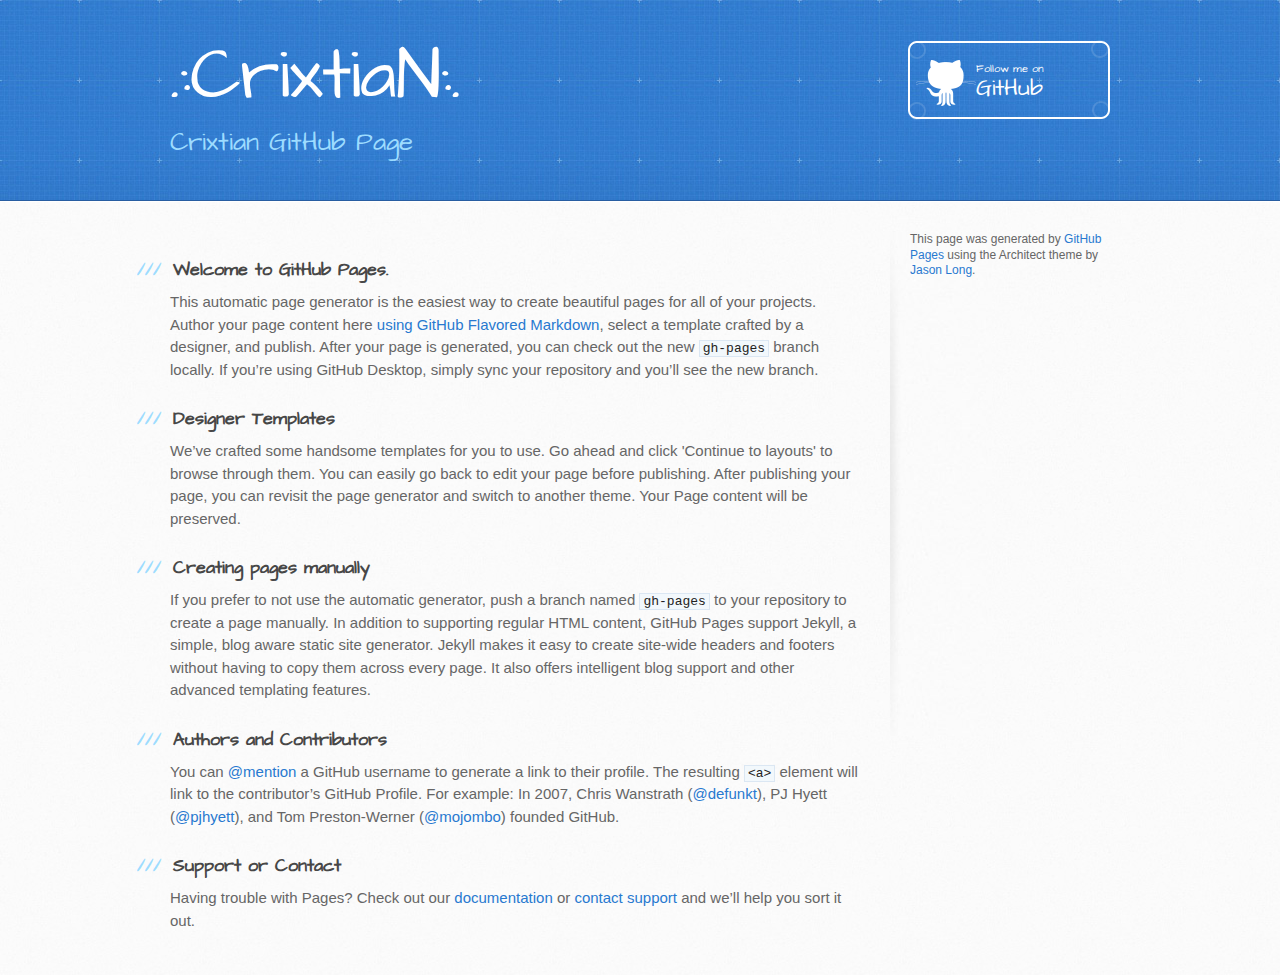
==== index.html @ e27f1ec6 "Replace master branch with page content via GitHub" ====
<!DOCTYPE html>
<html>
  <head>
    <meta charset='utf-8'>
    <meta http-equiv="X-UA-Compatible" content="chrome=1">
    <meta name="viewport" content="width=device-width, initial-scale=1, maximum-scale=1">
    <link href='https://fonts.googleapis.com/css?family=Architects+Daughter' rel='stylesheet' type='text/css'>
    <link rel="stylesheet" type="text/css" href="stylesheets/stylesheet.css" media="screen">
    <link rel="stylesheet" type="text/css" href="stylesheets/github-light.css" media="screen">
    <link rel="stylesheet" type="text/css" href="stylesheets/print.css" media="print">

    <!--[if lt IE 9]>
    <script src="//html5shiv.googlecode.com/svn/trunk/html5.js"></script>
    <![endif]-->

    <title>.:CrixtiaN:. by CrixtiaN</title>
  </head>

  <body>
    <header>
      <div class="inner">
        <h1>.:CrixtiaN:.</h1>
        <h2>Crixtian GitHub Page </h2>
        <a href="https://github.com/CrixtiaN" class="button"><small>Follow me on</small> GitHub</a>
      </div>
    </header>

    <div id="content-wrapper">
      <div class="inner clearfix">
        <section id="main-content">
          <h3>
<a id="welcome-to-github-pages" class="anchor" href="#welcome-to-github-pages" aria-hidden="true"><span aria-hidden="true" class="octicon octicon-link"></span></a>Welcome to GitHub Pages.</h3>

<p>This automatic page generator is the easiest way to create beautiful pages for all of your projects. Author your page content here <a href="https://guides.github.com/features/mastering-markdown/">using GitHub Flavored Markdown</a>, select a template crafted by a designer, and publish. After your page is generated, you can check out the new <code>gh-pages</code> branch locally. If you’re using GitHub Desktop, simply sync your repository and you’ll see the new branch.</p>

<h3>
<a id="designer-templates" class="anchor" href="#designer-templates" aria-hidden="true"><span aria-hidden="true" class="octicon octicon-link"></span></a>Designer Templates</h3>

<p>We’ve crafted some handsome templates for you to use. Go ahead and click 'Continue to layouts' to browse through them. You can easily go back to edit your page before publishing. After publishing your page, you can revisit the page generator and switch to another theme. Your Page content will be preserved.</p>

<h3>
<a id="creating-pages-manually" class="anchor" href="#creating-pages-manually" aria-hidden="true"><span aria-hidden="true" class="octicon octicon-link"></span></a>Creating pages manually</h3>

<p>If you prefer to not use the automatic generator, push a branch named <code>gh-pages</code> to your repository to create a page manually. In addition to supporting regular HTML content, GitHub Pages support Jekyll, a simple, blog aware static site generator. Jekyll makes it easy to create site-wide headers and footers without having to copy them across every page. It also offers intelligent blog support and other advanced templating features.</p>

<h3>
<a id="authors-and-contributors" class="anchor" href="#authors-and-contributors" aria-hidden="true"><span aria-hidden="true" class="octicon octicon-link"></span></a>Authors and Contributors</h3>

<p>You can <a href="https://help.github.com/articles/basic-writing-and-formatting-syntax/#mentioning-users-and-teams" class="user-mention">@mention</a> a GitHub username to generate a link to their profile. The resulting <code>&lt;a&gt;</code> element will link to the contributor’s GitHub Profile. For example: In 2007, Chris Wanstrath (<a href="https://github.com/defunkt" class="user-mention">@defunkt</a>), PJ Hyett (<a href="https://github.com/pjhyett" class="user-mention">@pjhyett</a>), and Tom Preston-Werner (<a href="https://github.com/mojombo" class="user-mention">@mojombo</a>) founded GitHub.</p>

<h3>
<a id="support-or-contact" class="anchor" href="#support-or-contact" aria-hidden="true"><span aria-hidden="true" class="octicon octicon-link"></span></a>Support or Contact</h3>

<p>Having trouble with Pages? Check out our <a href="https://help.github.com/pages">documentation</a> or <a href="https://github.com/contact">contact support</a> and we’ll help you sort it out.</p>
        </section>

        <aside id="sidebar">


          <p>This page was generated by <a href="https://pages.github.com">GitHub Pages</a> using the Architect theme by <a href="https://twitter.com/jasonlong">Jason Long</a>.</p>
        </aside>
      </div>
    </div>

  
  </body>
</html>
---- stylesheets/stylesheet.css ----
/*! normalize.css v3.0.2 | MIT License | git.io/normalize */

/**
 * 1. Set default font family to sans-serif.
 * 2. Prevent iOS text size adjust after orientation change, without disabling
 *    user zoom.
 */

html {
  font-family: sans-serif; /* 1 */
  -webkit-text-size-adjust: 100%; /* 2 */
  -ms-text-size-adjust: 100%; /* 2 */
}

/**
 * Remove default margin.
 */

body {
  margin: 0;
}

/* HTML5 display definitions
   ========================================================================== */

/**
 * Correct `block` display not defined for any HTML5 element in IE 8/9.
 * Correct `block` display not defined for `details` or `summary` in IE 10/11
 * and Firefox.
 * Correct `block` display not defined for `main` in IE 11.
 */

article,
aside,
details,
figcaption,
figure,
footer,
header,
hgroup,
main,
menu,
nav,
section,
summary {
  display: block;
}

/**
 * 1. Correct `inline-block` display not defined in IE 8/9.
 * 2. Normalize vertical alignment of `progress` in Chrome, Firefox, and Opera.
 */

audio,
canvas,
progress,
video {
  display: inline-block; /* 1 */
  vertical-align: baseline; /* 2 */
}

/**
 * Prevent modern browsers from displaying `audio` without controls.
 * Remove excess height in iOS 5 devices.
 */

audio:not([controls]) {
  display: none;
  height: 0;
}

/**
 * Address `[hidden]` styling not present in IE 8/9/10.
 * Hide the `template` element in IE 8/9/11, Safari, and Firefox < 22.
 */

[hidden],
template {
  display: none;
}

/* Links
   ========================================================================== */

/**
 * Remove the gray background color from active links in IE 10.
 */

a {
  background-color: transparent;
}

/**
 * Improve readability when focused and also mouse hovered in all browsers.
 */

a:active,
a:hover {
  outline: 0;
}

/* Text-level semantics
   ========================================================================== */

/**
 * Address styling not present in IE 8/9/10/11, Safari, and Chrome.
 */

abbr[title] {
  border-bottom: 1px dotted;
}

/**
 * Address style set to `bolder` in Firefox 4+, Safari, and Chrome.
 */

b,
strong {
  font-weight: bold;
}

/**
 * Address styling not present in Safari and Chrome.
 */

dfn {
  font-style: italic;
}

/**
 * Address variable `h1` font-size and margin within `section` and `article`
 * contexts in Firefox 4+, Safari, and Chrome.
 */

h1 {
  margin: 0.67em 0;
  font-size: 2em;
}

/**
 * Address styling not present in IE 8/9.
 */

mark {
  color: #000;
  background: #ff0;
}

/**
 * Address inconsistent and variable font size in all browsers.
 */

small {
  font-size: 80%;
}

/**
 * Prevent `sub` and `sup` affecting `line-height` in all browsers.
 */

sub,
sup {
  position: relative;
  font-size: 75%;
  line-height: 0;
  vertical-align: baseline;
}

sup {
  top: -0.5em;
}

sub {
  bottom: -0.25em;
}

/* Embedded content
   ========================================================================== */

/**
 * Remove border when inside `a` element in IE 8/9/10.
 */

img {
  border: 0;
}

/**
 * Correct overflow not hidden in IE 9/10/11.
 */

svg:not(:root) {
  overflow: hidden;
}

/* Grouping content
   ========================================================================== */

/**
 * Address margin not present in IE 8/9 and Safari.
 */

figure {
  margin: 1em 40px;
}

/**
 * Address differences between Firefox and other browsers.
 */

hr {
  height: 0;
  -moz-box-sizing: content-box;
  box-sizing: content-box;
}

/**
 * Contain overflow in all browsers.
 */

pre {
  overflow: auto;
}

/**
 * Address odd `em`-unit font size rendering in all browsers.
 */

code,
kbd,
pre,
samp {
  font-family: monospace, monospace;
  font-size: 1em;
}

/* Forms
   ========================================================================== */

/**
 * Known limitation: by default, Chrome and Safari on OS X allow very limited
 * styling of `select`, unless a `border` property is set.
 */

/**
 * 1. Correct color not being inherited.
 *    Known issue: affects color of disabled elements.
 * 2. Correct font properties not being inherited.
 * 3. Address margins set differently in Firefox 4+, Safari, and Chrome.
 */

button,
input,
optgroup,
select,
textarea {
  margin: 0; /* 3 */
  font: inherit; /* 2 */
  color: inherit; /* 1 */
}

/**
 * Address `overflow` set to `hidden` in IE 8/9/10/11.
 */

button {
  overflow: visible;
}

/**
 * Address inconsistent `text-transform` inheritance for `button` and `select`.
 * All other form control elements do not inherit `text-transform` values.
 * Correct `button` style inheritance in Firefox, IE 8/9/10/11, and Opera.
 * Correct `select` style inheritance in Firefox.
 */

button,
select {
  text-transform: none;
}

/**
 * 1. Avoid the WebKit bug in Android 4.0.* where (2) destroys native `audio`
 *    and `video` controls.
 * 2. Correct inability to style clickable `input` types in iOS.
 * 3. Improve usability and consistency of cursor style between image-type
 *    `input` and others.
 */

button,
html input[type="button"], /* 1 */
input[type="reset"],
input[type="submit"] {
  -webkit-appearance: button; /* 2 */
  cursor: pointer; /* 3 */
}

/**
 * Re-set default cursor for disabled elements.
 */

button[disabled],
html input[disabled] {
  cursor: default;
}

/**
 * Remove inner padding and border in Firefox 4+.
 */

button::-moz-focus-inner,
input::-moz-focus-inner {
  padding: 0;
  border: 0;
}

/**
 * Address Firefox 4+ setting `line-height` on `input` using `!important` in
 * the UA stylesheet.
 */

input {
  line-height: normal;
}

/**
 * It's recommended that you don't attempt to style these elements.
 * Firefox's implementation doesn't respect box-sizing, padding, or width.
 *
 * 1. Address box sizing set to `content-box` in IE 8/9/10.
 * 2. Remove excess padding in IE 8/9/10.
 */

input[type="checkbox"],
input[type="radio"] {
  box-sizing: border-box; /* 1 */
  padding: 0; /* 2 */
}

/**
 * Fix the cursor style for Chrome's increment/decrement buttons. For certain
 * `font-size` values of the `input`, it causes the cursor style of the
 * decrement button to change from `default` to `text`.
 */

input[type="number"]::-webkit-inner-spin-button,
input[type="number"]::-webkit-outer-spin-button {
  height: auto;
}

/**
 * 1. Address `appearance` set to `searchfield` in Safari and Chrome.
 * 2. Address `box-sizing` set to `border-box` in Safari and Chrome
 *    (include `-moz` to future-proof).
 */

input[type="search"] {
  -webkit-box-sizing: content-box; /* 2 */
  -moz-box-sizing: content-box;
  box-sizing: content-box;
  -webkit-appearance: textfield; /* 1 */
}

/**
 * Remove inner padding and search cancel button in Safari and Chrome on OS X.
 * Safari (but not Chrome) clips the cancel button when the search input has
 * padding (and `textfield` appearance).
 */

input[type="search"]::-webkit-search-cancel-button,
input[type="search"]::-webkit-search-decoration {
  -webkit-appearance: none;
}

/**
 * Define consistent border, margin, and padding.
 */

fieldset {
  padding: 0.35em 0.625em 0.75em;
  margin: 0 2px;
  border: 1px solid #c0c0c0;
}

/**
 * 1. Correct `color` not being inherited in IE 8/9/10/11.
 * 2. Remove padding so people aren't caught out if they zero out fieldsets.
 */

legend {
  padding: 0; /* 2 */
  border: 0; /* 1 */
}

/**
 * Remove default vertical scrollbar in IE 8/9/10/11.
 */

textarea {
  overflow: auto;
}

/**
 * Don't inherit the `font-weight` (applied by a rule above).
 * NOTE: the default cannot safely be changed in Chrome and Safari on OS X.
 */

optgroup {
  font-weight: bold;
}

/* Tables
   ========================================================================== */

/**
 * Remove most spacing between table cells.
 */

table {
  border-spacing: 0;
  border-collapse: collapse;
}

td,
th {
  padding: 0;
}

/* LAYOUT STYLES */
body {
  font-family: 'Helvetica Neue', Helvetica, Arial, serif;
  font-size: 15px;
  font-weight: 400;
  line-height: 1.5;
  color: #666;
  background: #fafafa url(../images/body-bg.jpg) 0 0 repeat;
}

p {
  margin-top: 0;
}

a {
  color: #2879d0;
}
a:hover {
  color: #2268b2;
}

header {
  padding-top: 40px;
  padding-bottom: 40px;
  font-family: 'Architects Daughter', 'Helvetica Neue', Helvetica, Arial, serif;
  background: #2e7bcf url(../images/header-bg.jpg) 0 0 repeat-x;
  border-bottom: solid 1px #275da1;
}

header h1 {
  width: 540px;
  margin-top: 0;
  margin-bottom: 0.2em;
  font-size: 72px;
  font-weight: normal;
  line-height: 1;
  color: #fff;
  letter-spacing: -1px;
}

header h2 {
  width: 540px;
  margin-top: 0;
  margin-bottom: 0;
  font-size: 26px;
  font-weight: normal;
  line-height: 1.3;
  color: #9ddcff;
  letter-spacing: 0;
}

.inner {
  position: relative;
  width: 940px;
  margin: 0 auto;
}

#content-wrapper {
  padding-top: 30px;
  border-top: solid 1px #fff;
}

#main-content {
  float: left;
  width: 690px;
}

#main-content img {
  max-width: 100%;
}

aside#sidebar {
  float: right;
  width: 200px;
  min-height: 504px;
  padding-left: 20px;
  font-size: 12px;
  line-height: 1.3;
  background: transparent url(../images/sidebar-bg.jpg) 0 0 no-repeat;
}

aside#sidebar p.repo-owner,
aside#sidebar p.repo-owner a {
  font-weight: bold;
}

#downloads {
  margin-bottom: 40px;
}

a.button {
  width: 134px;
  height: 58px;
  padding-top: 22px;
  padding-left: 68px;
  font-family: 'Architects Daughter', 'Helvetica Neue', Helvetica, Arial, serif;
  font-size: 23px;
  line-height: 1.2;
  color: #fff;
}
a.button small {
  display: block;
  font-size: 11px;
}
header a.button {
  position: absolute;
  top: 0;
  right: 0;
  background: transparent url(../images/github-button.png) 0 0 no-repeat;
}
aside a.button {
  display: block;
  width: 138px;
  padding-left: 64px;
  margin-bottom: 20px;
  font-size: 21px;
  background: transparent url(../images/download-button.png) 0 0 no-repeat;
}

code, pre {
  margin-bottom: 30px;
  font-family: Monaco, "Bitstream Vera Sans Mono", "Lucida Console", Terminal, monospace;
  font-size: 13px;
  color: #222;
}

code {
  padding: 0 3px;
  background-color: #f2f8fc;
  border: solid 1px #dbe7f3;
}

pre {
  padding: 20px;
  overflow: auto;
  text-shadow: none;
  background: #fff;
  border: solid 1px #f2f2f2;
}
pre code {
  padding: 0;
  color: #2879d0;
  background-color: #fff;
  border: none;
}

ul, ol, dl {
  margin-bottom: 20px;
}


/* COMMON STYLES */

hr {
  height: 0;
  margin-top: 1em;
  margin-bottom: 1em;
  border: 0;
  border-top: solid 1px #ddd;
}

table {
  width: 100%;
  border: 1px solid #ebebeb;
}

th {
  font-weight: 500;
}

td {
  font-weight: 300;
  text-align: center;
  border: 1px solid #ebebeb;
}

form {
  padding: 20px;
  background: #f2f2f2;

}


/* GENERAL ELEMENT TYPE STYLES */

#main-content h1 {
  margin-top: 0;
  margin-bottom: 0;
  font-family: 'Architects Daughter', 'Helvetica Neue', Helvetica, Arial, serif;
  font-size: 2.8em;
  font-weight: normal;
  color: #474747;
  text-indent: 6px;
  letter-spacing: -1px;
}

#main-content h1:before {
  padding-right: 0.3em;
  margin-left: -0.9em;
  color: #9ddcff;
  content: "/";
}

#main-content h2 {
  margin-bottom: 8px;
  font-family: 'Architects Daughter', 'Helvetica Neue', Helvetica, Arial, serif;
  font-size: 22px;
  font-weight: bold;
  color: #474747;
  text-indent: 4px;
}
#main-content h2:before {
  padding-right: 0.3em;
  margin-left: -1.5em;
  content: "//";
  color: #9ddcff;
}

#main-content h3 {
  margin-top: 24px;
  margin-bottom: 8px;
  font-family: 'Architects Daughter', 'Helvetica Neue', Helvetica, Arial, serif;
  font-size: 18px;
  font-weight: bold;
  color: #474747;
  text-indent: 3px;
}

#main-content h3:before {
  padding-right: 0.3em;
  margin-left: -2em;
  content: "///";
  color: #9ddcff;
}

#main-content h4 {
  margin-bottom: 8px;
  font-family: 'Architects Daughter', 'Helvetica Neue', Helvetica, Arial, serif;
  font-size: 15px;
  font-weight: bold;
  color: #474747;
  text-indent: 3px;
}

h4:before {
  padding-right: 0.3em;
  margin-left: -2.8em;
  content: "////";
  color: #9ddcff;
}

#main-content h5 {
  margin-bottom: 8px;
  font-family: 'Architects Daughter', 'Helvetica Neue', Helvetica, Arial, serif;
  font-size: 14px;
  color: #474747;
  text-indent: 3px;
}
h5:before {
  padding-right: 0.3em;
  margin-left: -3.2em;
  content: "/////";
  color: #9ddcff;
}

#main-content h6 {
  margin-bottom: 8px;
  font-family: 'Architects Daughter', 'Helvetica Neue', Helvetica, Arial, serif;
  font-size: .8em;
  color: #474747;
  text-indent: 3px;
}
h6:before {
  padding-right: 0.3em;
  margin-left: -3.7em;
  content: "//////";
  color: #9ddcff;
}

p {
  margin-bottom: 20px;
}

a {
  text-decoration: none;
}

p a {
  font-weight: 400;
}

blockquote {
  padding: 0 0 0 30px;
  margin-bottom: 20px;
  font-size: 1.6em;
  border-left: 10px solid #e9e9e9;
}

ul {
  list-style-position: inside;
  list-style: disc;
  padding-left: 20px;
}

ol {
  list-style-position: inside;
  list-style: decimal;
  padding-left: 3px;
}

dl dd {
  font-style: italic;
  font-weight: 100;
}

footer {
  padding-top: 20px;
  padding-bottom: 30px;
  margin-top: 40px;
  font-size: 13px;
  color: #aaa;
  background: transparent url('../images/hr.png') 0 0 no-repeat;
}

footer a {
  color: #666;
}
footer a:hover {
  color: #444;
}

/* MISC */
.clearfix:after {
  display: block;
  height: 0;
  clear: both;
  visibility: hidden;
  content: '.';
}

.clearfix {display: inline-block;}
* html .clearfix {height: 1%;}
.clearfix {display: block;}

/* #Media Queries
================================================== */

/* Smaller than standard 960 (devices and browsers) */
@media only screen and (max-width: 959px) { }

/* Tablet Portrait size to standard 960 (devices and browsers) */
@media only screen and (min-width: 768px) and (max-width: 959px) {
  .inner {
    width: 740px;
  }
  header h1, header h2 {
    width: 340px;
  }
  header h1 {
    font-size: 60px;
  }
  header h2 {
    font-size: 30px;
  }
  #main-content {
    width: 490px;
  }
  #main-content h1:before,
  #main-content h2:before,
  #main-content h3:before,
  #main-content h4:before,
  #main-content h5:before,
  #main-content h6:before {
    padding-right: 0;
    margin-left: 0;
    content: none;
  }
}

/* All Mobile Sizes (devices and browser) */
@media only screen and (max-width: 767px) {
  .inner {
    width: 93%;
  }
  header {
    padding: 20px 0;
  }
  header .inner {
    position: relative;
  }
  header h1, header h2 {
    width: 100%;
  }
  header h1 {
    font-size: 48px;
  }
  header h2 {
    font-size: 24px;
  }
  header a.button {
    position: relative;
    display: inline-block;
    width: auto;
    height: auto;
    padding: 5px 10px;
    margin-top: 15px;
    font-size: 13px;
    line-height: 1;
    color: #2879d0;
    text-align: center;
    background-color: #9ddcff;
    background-image: none;
    border-radius: 5px;
    -moz-border-radius: 5px;
    -webkit-border-radius: 5px;
  }
  header a.button small {
    display: inline;
    font-size: 13px;
  }
  #main-content,
  aside#sidebar {
    float: none;
    width: 100% ! important;
  }
  aside#sidebar {
    min-height: 0;
    padding: 20px 0;
    margin-top: 20px;
    background-image: none;
    border-top: solid 1px #ddd;
  }
  aside#sidebar a.button {
    display: none;
  }
  #main-content h1:before,
  #main-content h2:before,
  #main-content h3:before,
  #main-content h4:before,
  #main-content h5:before,
  #main-content h6:before {
    padding-right: 0;
    margin-left: 0;
    content: none;
  }
}

/* Mobile Landscape Size to Tablet Portrait (devices and browsers) */
@media only screen and (min-width: 480px) and (max-width: 767px) { }

/* Mobile Portrait Size to Mobile Landscape Size (devices and browsers) */
@media only screen and (max-width: 479px) { }
---- stylesheets/github-light.css ----
/*
   Copyright 2014 GitHub Inc.

   Licensed under the Apache License, Version 2.0 (the "License");
   you may not use this file except in compliance with the License.
   You may obtain a copy of the License at

       http://www.apache.org/licenses/LICENSE-2.0

   Unless required by applicable law or agreed to in writing, software
   distributed under the License is distributed on an "AS IS" BASIS,
   WITHOUT WARRANTIES OR CONDITIONS OF ANY KIND, either express or implied.
   See the License for the specific language governing permissions and
   limitations under the License.

*/

.pl-c /* comment */ {
  color: #969896;
}

.pl-c1      /* constant, markup.raw, meta.diff.header, meta.module-reference, meta.property-name, support, support.constant, support.variable, variable.other.constant */,
.pl-s .pl-v /* string variable */ {
  color: #0086b3;
}

.pl-e  /* entity */,
.pl-en /* entity.name */ {
  color: #795da3;
}

.pl-s .pl-s1 /* string source */,
.pl-smi      /* storage.modifier.import, storage.modifier.package, storage.type.java, variable.other, variable.parameter.function */ {
  color: #333;
}

.pl-ent /* entity.name.tag */ {
  color: #63a35c;
}

.pl-k /* keyword, storage, storage.type */ {
  color: #a71d5d;
}

.pl-pds              /* punctuation.definition.string, string.regexp.character-class */,
.pl-s                /* string */,
.pl-s .pl-pse .pl-s1 /* string punctuation.section.embedded source */,
.pl-sr               /* string.regexp */,
.pl-sr .pl-cce       /* string.regexp constant.character.escape */,
.pl-sr .pl-sra       /* string.regexp string.regexp.arbitrary-repitition */,
.pl-sr .pl-sre       /* string.regexp source.ruby.embedded */ {
  color: #183691;
}

.pl-v /* variable */ {
  color: #ed6a43;
}

.pl-id /* invalid.deprecated */ {
  color: #b52a1d;
}

.pl-ii /* invalid.illegal */ {
  background-color: #b52a1d;
  color: #f8f8f8;
}

.pl-sr .pl-cce /* string.regexp constant.character.escape */ {
  color: #63a35c;
  font-weight: bold;
}

.pl-ml /* markup.list */ {
  color: #693a17;
}

.pl-mh        /* markup.heading */,
.pl-mh .pl-en /* markup.heading entity.name */,
.pl-ms        /* meta.separator */ {
  color: #1d3e81;
  font-weight: bold;
}

.pl-mq /* markup.quote */ {
  color: #008080;
}

.pl-mi /* markup.italic */ {
  color: #333;
  font-style: italic;
}

.pl-mb /* markup.bold */ {
  color: #333;
  font-weight: bold;
}

.pl-md /* markup.deleted, meta.diff.header.from-file */ {
  background-color: #ffecec;
  color: #bd2c00;
}

.pl-mi1 /* markup.inserted, meta.diff.header.to-file */ {
  background-color: #eaffea;
  color: #55a532;
}

.pl-mdr /* meta.diff.range */ {
  color: #795da3;
  font-weight: bold;
}

.pl-mo /* meta.output */ {
  color: #1d3e81;
}
---- stylesheets/print.css ----
html, body, div, span, applet, object, iframe,
h1, h2, h3, h4, h5, h6, p, blockquote, pre,
a, abbr, acronym, address, big, cite, code,
del, dfn, em, img, ins, kbd, q, s, samp,
small, strike, strong, sub, sup, tt, var,
b, u, i, center,
dl, dt, dd, ol, ul, li,
fieldset, form, label, legend,
table, caption, tbody, tfoot, thead, tr, th, td,
article, aside, canvas, details, embed,
figure, figcaption, footer, header, hgroup,
menu, nav, output, ruby, section, summary,
time, mark, audio, video {
  padding: 0;
  margin: 0;
  font: inherit;
  font-size: 100%;
  vertical-align: baseline;
  border: 0;
}
/* HTML5 display-role reset for older browsers */
article, aside, details, figcaption, figure,
footer, header, hgroup, menu, nav, section {
  display: block;
}
body {
  line-height: 1;
}
ol, ul {
  list-style: none;
}
blockquote, q {
  quotes: none;
}
blockquote:before, blockquote:after,
q:before, q:after {
  content: '';
  content: none;
}
table {
  border-spacing: 0;
  border-collapse: collapse;
}
body {
  font-family: 'Helvetica Neue', Helvetica, Arial, serif;
  font-size: 13px;
  line-height: 1.5;
  color: #000;
}

a {
  font-weight: bold;
  color: #d5000d;
}

header {
  padding-top: 35px;
  padding-bottom: 10px;
}

header h1 {
  font-size: 48px;
  font-weight: bold;
  line-height: 1.2;
  color: #303030;
  letter-spacing: -1px;
}

header h2 {
  font-size: 24px;
  font-weight: normal;
  line-height: 1.3;
  color: #aaa;
  letter-spacing: -1px;
}
#downloads {
  display: none;
}
#main_content {
  padding-top: 20px;
}

code, pre {
  margin-bottom: 30px;
  font-family: Monaco, "Bitstream Vera Sans Mono", "Lucida Console", Terminal;
  font-size: 12px;
  color: #222;
}

code {
  padding: 0 3px;
}

pre {
  padding: 20px;
  overflow: auto;
  border: solid 1px #ddd;
}
pre code {
  padding: 0;
}

ul, ol, dl {
  margin-bottom: 20px;
}


/* COMMON STYLES */

table {
  width: 100%;
  border: 1px solid #ebebeb;
}

th {
  font-weight: 500;
}

td {
  font-weight: 300;
  text-align: center;
  border: 1px solid #ebebeb;
}

form {
  padding: 20px;
  background: #f2f2f2;

}


/* GENERAL ELEMENT TYPE STYLES */

h1 {
  font-size: 2.8em;
}

h2 {
  margin-bottom: 8px;
  font-size: 22px;
  font-weight: bold;
  color: #303030;
}

h3 {
  margin-bottom: 8px;
  font-size: 18px;
  font-weight: bold;
  color: #d5000d;
}

h4 {
  font-size: 16px;
  font-weight: bold;
  color: #303030;
}

h5 {
  font-size: 1em;
  color: #303030;
}

h6 {
  font-size: .8em;
  color: #303030;
}

p {
  margin-bottom: 20px;
  font-weight: 300;
}

a {
  text-decoration: none;
}

p a {
  font-weight: 400;
}

blockquote {
  padding: 0 0 0 30px;
  margin-bottom: 20px;
  font-size: 1.6em;
  border-left: 10px solid #e9e9e9;
}

ul li {
  padding-left: 20px;
  list-style-position: inside;
  list-style: disc;
}

ol li {
  padding-left: 3px;
  list-style-position: inside;
  list-style: decimal;
}

dl dd {
  font-style: italic;
  font-weight: 100;
}

footer {
  padding-top: 20px;
  padding-bottom: 30px;
  margin-top: 40px;
  font-size: 13px;
  color: #aaa;
}

footer a {
  color: #666;
}

/* MISC */
.clearfix:after {
  display: block;
  height: 0;
  clear: both;
  visibility: hidden;
  content: '.';
}

.clearfix {display: inline-block;}
* html .clearfix {height: 1%;}
.clearfix {display: block;}
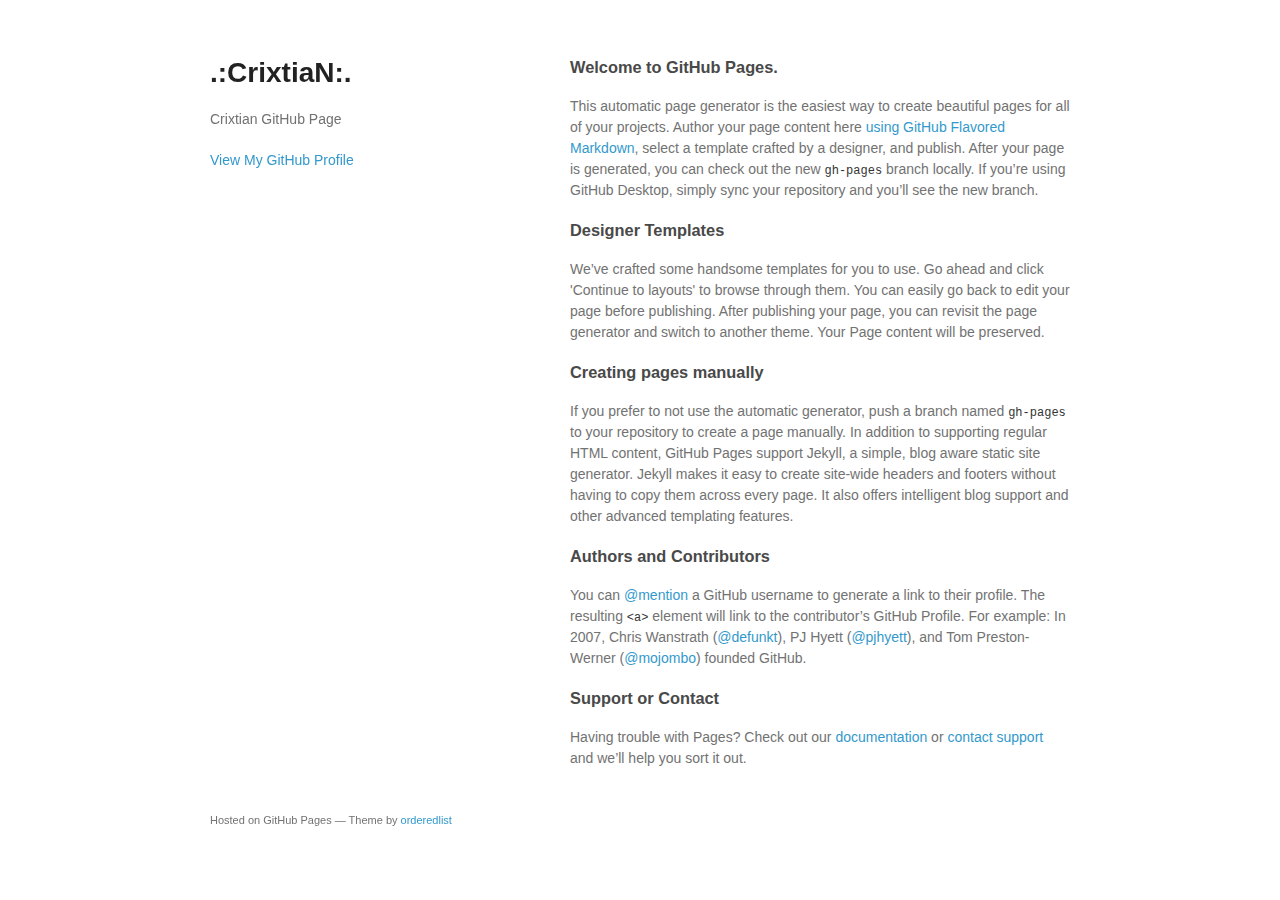
==== commit 2c9d1fc7: "Replace master branch with page content via GitHub" ====
--- a/index.html
+++ b/index.html
@@ -1,34 +1,29 @@
-<!DOCTYPE html>
+<!doctype html>
 <html>
   <head>
-    <meta charset='utf-8'>
+    <meta charset="utf-8">
     <meta http-equiv="X-UA-Compatible" content="chrome=1">
-    <meta name="viewport" content="width=device-width, initial-scale=1, maximum-scale=1">
-    <link href='https://fonts.googleapis.com/css?family=Architects+Daughter' rel='stylesheet' type='text/css'>
-    <link rel="stylesheet" type="text/css" href="stylesheets/stylesheet.css" media="screen">
-    <link rel="stylesheet" type="text/css" href="stylesheets/github-light.css" media="screen">
-    <link rel="stylesheet" type="text/css" href="stylesheets/print.css" media="print">
+    <title>.:CrixtiaN:. by CrixtiaN</title>
 
+    <link rel="stylesheet" href="stylesheets/styles.css">
+    <link rel="stylesheet" href="stylesheets/github-light.css">
+    <meta name="viewport" content="width=device-width">
     <!--[if lt IE 9]>
     <script src="//html5shiv.googlecode.com/svn/trunk/html5.js"></script>
     <![endif]-->
+  </head>
+  <body>
+    <div class="wrapper">
+      <header>
+        <h1>.:CrixtiaN:.</h1>
+        <p>Crixtian GitHub Page </p>
 
-    <title>.:CrixtiaN:. by CrixtiaN</title>
-  </head>
 
-  <body>
-    <header>
-      <div class="inner">
-        <h1>.:CrixtiaN:.</h1>
-        <h2>Crixtian GitHub Page </h2>
-        <a href="https://github.com/CrixtiaN" class="button"><small>Follow me on</small> GitHub</a>
-      </div>
-    </header>
+        <p class="view"><a href="https://github.com/CrixtiaN">View My GitHub Profile</a></p>
 
-    <div id="content-wrapper">
-      <div class="inner clearfix">
-        <section id="main-content">
-          <h3>
+      </header>
+      <section>
+        <h3>
 <a id="welcome-to-github-pages" class="anchor" href="#welcome-to-github-pages" aria-hidden="true"><span aria-hidden="true" class="octicon octicon-link"></span></a>Welcome to GitHub Pages.</h3>
 
 <p>This automatic page generator is the easiest way to create beautiful pages for all of your projects. Author your page content here <a href="https://guides.github.com/features/mastering-markdown/">using GitHub Flavored Markdown</a>, select a template crafted by a designer, and publish. After your page is generated, you can check out the new <code>gh-pages</code> branch locally. If you’re using GitHub Desktop, simply sync your repository and you’ll see the new branch.</p>
@@ -52,16 +47,12 @@
 <a id="support-or-contact" class="anchor" href="#support-or-contact" aria-hidden="true"><span aria-hidden="true" class="octicon octicon-link"></span></a>Support or Contact</h3>
 
 <p>Having trouble with Pages? Check out our <a href="https://help.github.com/pages">documentation</a> or <a href="https://github.com/contact">contact support</a> and we’ll help you sort it out.</p>
-        </section>
-
-        <aside id="sidebar">
-
-
-          <p>This page was generated by <a href="https://pages.github.com">GitHub Pages</a> using the Architect theme by <a href="https://twitter.com/jasonlong">Jason Long</a>.</p>
-        </aside>
-      </div>
+      </section>
+      <footer>
+        <p><small>Hosted on GitHub Pages &mdash; Theme by <a href="https://github.com/orderedlist">orderedlist</a></small></p>
+      </footer>
     </div>
-
-  
+    <script src="javascripts/scale.fix.js"></script>
+    
   </body>
 </html>
--- a/stylesheets/styles.css
+++ b/stylesheets/styles.css
@@ -0,0 +1,324 @@
+@font-face {
+  font-family: 'Noto Sans';
+  font-weight: 400;
+  font-style: normal;
+  src: url('../fonts/Noto-Sans-regular/Noto-Sans-regular.eot');
+  src: url('../fonts/Noto-Sans-regular/Noto-Sans-regular.eot?#iefix') format('embedded-opentype'),
+       local('Noto Sans'),
+       local('Noto-Sans-regular'),
+       url('../fonts/Noto-Sans-regular/Noto-Sans-regular.woff2') format('woff2'),
+       url('../fonts/Noto-Sans-regular/Noto-Sans-regular.woff') format('woff'),
+       url('../fonts/Noto-Sans-regular/Noto-Sans-regular.ttf') format('truetype'),
+       url('../fonts/Noto-Sans-regular/Noto-Sans-regular.svg#NotoSans') format('svg');
+}
+
+@font-face {
+  font-family: 'Noto Sans';
+  font-weight: 700;
+  font-style: normal;
+  src: url('../fonts/Noto-Sans-700/Noto-Sans-700.eot');
+  src: url('../fonts/Noto-Sans-700/Noto-Sans-700.eot?#iefix') format('embedded-opentype'),
+       local('Noto Sans Bold'),
+       local('Noto-Sans-700'),
+       url('../fonts/Noto-Sans-700/Noto-Sans-700.woff2') format('woff2'),
+       url('../fonts/Noto-Sans-700/Noto-Sans-700.woff') format('woff'),
+       url('../fonts/Noto-Sans-700/Noto-Sans-700.ttf') format('truetype'),
+       url('../fonts/Noto-Sans-700/Noto-Sans-700.svg#NotoSans') format('svg');
+}
+
+@font-face {
+  font-family: 'Noto Sans';
+  font-weight: 400;
+  font-style: italic;
+  src: url('../fonts/Noto-Sans-italic/Noto-Sans-italic.eot');
+  src: url('../fonts/Noto-Sans-italic/Noto-Sans-italic.eot?#iefix') format('embedded-opentype'),
+       local('Noto Sans Italic'),
+       local('Noto-Sans-italic'),
+       url('../fonts/Noto-Sans-italic/Noto-Sans-italic.woff2') format('woff2'),
+       url('../fonts/Noto-Sans-italic/Noto-Sans-italic.woff') format('woff'),
+       url('../fonts/Noto-Sans-italic/Noto-Sans-italic.ttf') format('truetype'),
+       url('../fonts/Noto-Sans-italic/Noto-Sans-italic.svg#NotoSans') format('svg');
+}
+
+@font-face {
+  font-family: 'Noto Sans';
+  font-weight: 700;
+  font-style: italic;
+  src: url('../fonts/Noto-Sans-700italic/Noto-Sans-700italic.eot');
+  src: url('../fonts/Noto-Sans-700italic/Noto-Sans-700italic.eot?#iefix') format('embedded-opentype'),
+       local('Noto Sans Bold Italic'),
+       local('Noto-Sans-700italic'),
+       url('../fonts/Noto-Sans-700italic/Noto-Sans-700italic.woff2') format('woff2'),
+       url('../fonts/Noto-Sans-700italic/Noto-Sans-700italic.woff') format('woff'),
+       url('../fonts/Noto-Sans-700italic/Noto-Sans-700italic.ttf') format('truetype'),
+       url('../fonts/Noto-Sans-700italic/Noto-Sans-700italic.svg#NotoSans') format('svg');
+}
+
+body {
+  background-color: #fff;
+  padding:50px;
+  font: 14px/1.5 "Noto Sans", "Helvetica Neue", Helvetica, Arial, sans-serif;
+  color:#727272;
+  font-weight:400;
+}
+
+h1, h2, h3, h4, h5, h6 {
+  color:#222;
+  margin:0 0 20px;
+}
+
+p, ul, ol, table, pre, dl {
+  margin:0 0 20px;
+}
+
+h1, h2, h3 {
+  line-height:1.1;
+}
+
+h1 {
+  font-size:28px;
+}
+
+h2 {
+  color:#393939;
+}
+
+h3, h4, h5, h6 {
+  color:#494949;
+}
+
+a {
+  color:#39c;
+  text-decoration:none;
+}
+
+a:hover {
+  color:#069;
+}
+
+a small {
+  font-size:11px;
+  color:#777;
+  margin-top:-0.3em;
+  display:block;
+}
+
+a:hover small {
+  color:#777;
+}
+
+.wrapper {
+  width:860px;
+  margin:0 auto;
+}
+
+blockquote {
+  border-left:1px solid #e5e5e5;
+  margin:0;
+  padding:0 0 0 20px;
+  font-style:italic;
+}
+
+code, pre {
+  font-family:Monaco, Bitstream Vera Sans Mono, Lucida Console, Terminal, Consolas, Liberation Mono, DejaVu Sans Mono, Courier New, monospace;
+  color:#333;
+  font-size:12px;
+}
+
+pre {
+  padding:8px 15px;
+  background: #f8f8f8;
+  border-radius:5px;
+  border:1px solid #e5e5e5;
+  overflow-x: auto;
+}
+
+table {
+  width:100%;
+  border-collapse:collapse;
+}
+
+th, td {
+  text-align:left;
+  padding:5px 10px;
+  border-bottom:1px solid #e5e5e5;
+}
+
+dt {
+  color:#444;
+  font-weight:700;
+}
+
+th {
+  color:#444;
+}
+
+img {
+  max-width:100%;
+}
+
+header {
+  width:270px;
+  float:left;
+  position:fixed;
+  -webkit-font-smoothing:subpixel-antialiased;
+}
+
+header ul {
+  list-style:none;
+  height:40px;
+  padding:0;
+  background: #f4f4f4;
+  border-radius:5px;
+  border:1px solid #e0e0e0;
+  width:270px;
+}
+
+header li {
+  width:89px;
+  float:left;
+  border-right:1px solid #e0e0e0;
+  height:40px;
+}
+
+header li:first-child a {
+  border-radius:5px 0 0 5px;
+}
+
+header li:last-child a {
+  border-radius:0 5px 5px 0;
+}
+
+header ul a {
+  line-height:1;
+  font-size:11px;
+  color:#999;
+  display:block;
+  text-align:center;
+  padding-top:6px;
+  height:34px;
+}
+
+header ul a:hover {
+  color:#999;
+}
+
+header ul a:active {
+  background-color:#f0f0f0;
+}
+
+strong {
+  color:#222;
+  font-weight:700;
+}
+
+header ul li + li + li {
+  border-right:none;
+  width:89px;
+}
+
+header ul a strong {
+  font-size:14px;
+  display:block;
+  color:#222;
+}
+
+section {
+  width:500px;
+  float:right;
+  padding-bottom:50px;
+}
+
+small {
+  font-size:11px;
+}
+
+hr {
+  border:0;
+  background:#e5e5e5;
+  height:1px;
+  margin:0 0 20px;
+}
+
+footer {
+  width:270px;
+  float:left;
+  position:fixed;
+  bottom:50px;
+  -webkit-font-smoothing:subpixel-antialiased;
+}
+
+@media print, screen and (max-width: 960px) {
+
+  div.wrapper {
+    width:auto;
+    margin:0;
+  }
+
+  header, section, footer {
+    float:none;
+    position:static;
+    width:auto;
+  }
+
+  header {
+    padding-right:320px;
+  }
+
+  section {
+    border:1px solid #e5e5e5;
+    border-width:1px 0;
+    padding:20px 0;
+    margin:0 0 20px;
+  }
+
+  header a small {
+    display:inline;
+  }
+
+  header ul {
+    position:absolute;
+    right:50px;
+    top:52px;
+  }
+}
+
+@media print, screen and (max-width: 720px) {
+  body {
+    word-wrap:break-word;
+  }
+
+  header {
+    padding:0;
+  }
+
+  header ul, header p.view {
+    position:static;
+  }
+
+  pre, code {
+    word-wrap:normal;
+  }
+}
+
+@media print, screen and (max-width: 480px) {
+  body {
+    padding:15px;
+  }
+
+  header ul {
+    width:99%;
+  }
+
+  header li, header ul li + li + li {
+    width:33%;
+  }
+}
+
+@media print {
+  body {
+    padding:0.4in;
+    font-size:12pt;
+    color:#444;
+  }
+}
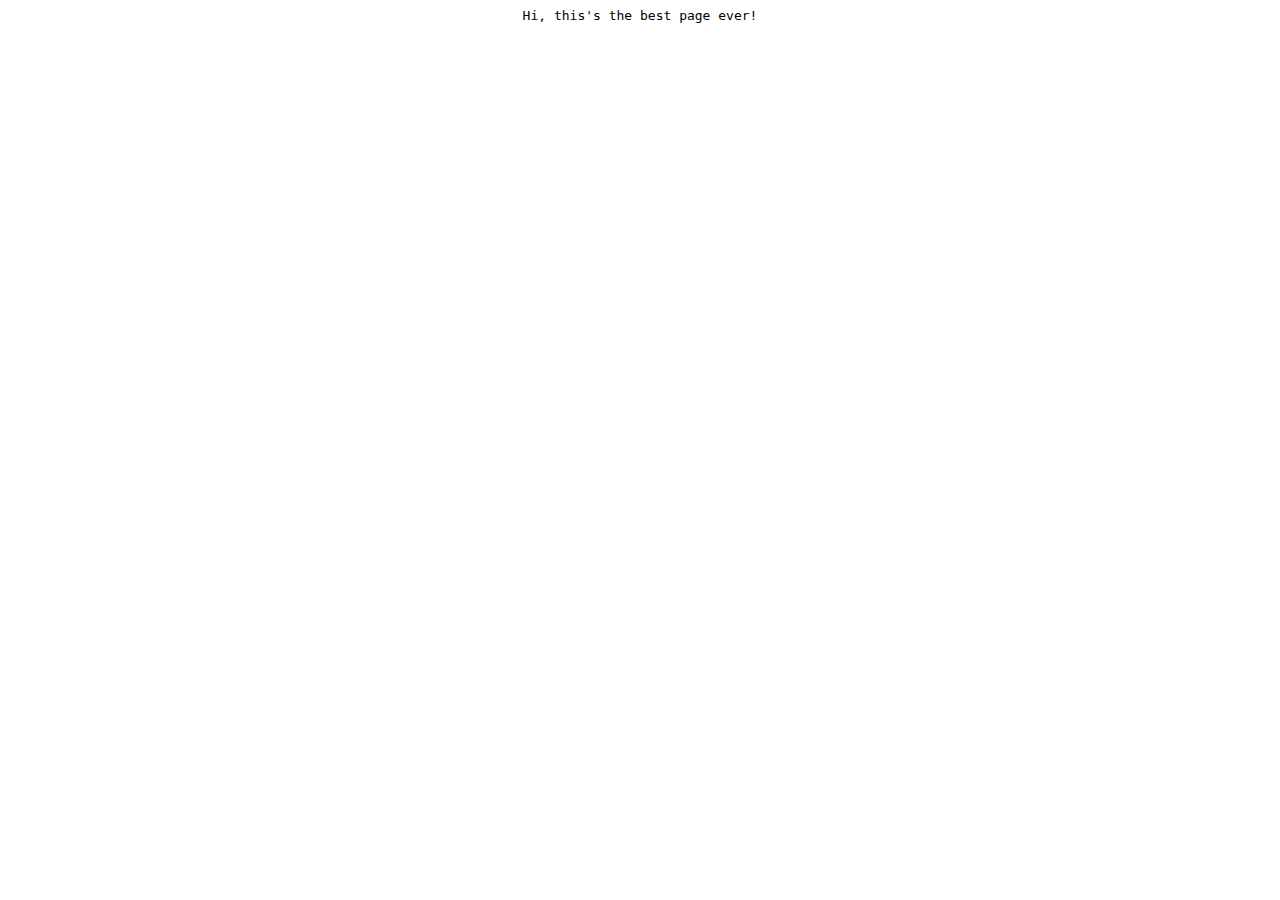
==== commit 5e1a78e6: "Create index.html" ====
--- a/index.html
+++ b/index.html
@@ -1,58 +1,9 @@
-<!doctype html>
 <html>
-  <head>
-    <meta charset="utf-8">
-    <meta http-equiv="X-UA-Compatible" content="chrome=1">
-    <title>.:CrixtiaN:. by CrixtiaN</title>
-
-    <link rel="stylesheet" href="stylesheets/styles.css">
-    <link rel="stylesheet" href="stylesheets/github-light.css">
-    <meta name="viewport" content="width=device-width">
-    <!--[if lt IE 9]>
-    <script src="//html5shiv.googlecode.com/svn/trunk/html5.js"></script>
-    <![endif]-->
-  </head>
-  <body>
-    <div class="wrapper">
-      <header>
-        <h1>.:CrixtiaN:.</h1>
-        <p>Crixtian GitHub Page </p>
-
-
-        <p class="view"><a href="https://github.com/CrixtiaN">View My GitHub Profile</a></p>
-
-      </header>
-      <section>
-        <h3>
-<a id="welcome-to-github-pages" class="anchor" href="#welcome-to-github-pages" aria-hidden="true"><span aria-hidden="true" class="octicon octicon-link"></span></a>Welcome to GitHub Pages.</h3>
-
-<p>This automatic page generator is the easiest way to create beautiful pages for all of your projects. Author your page content here <a href="https://guides.github.com/features/mastering-markdown/">using GitHub Flavored Markdown</a>, select a template crafted by a designer, and publish. After your page is generated, you can check out the new <code>gh-pages</code> branch locally. If you’re using GitHub Desktop, simply sync your repository and you’ll see the new branch.</p>
-
-<h3>
-<a id="designer-templates" class="anchor" href="#designer-templates" aria-hidden="true"><span aria-hidden="true" class="octicon octicon-link"></span></a>Designer Templates</h3>
-
-<p>We’ve crafted some handsome templates for you to use. Go ahead and click 'Continue to layouts' to browse through them. You can easily go back to edit your page before publishing. After publishing your page, you can revisit the page generator and switch to another theme. Your Page content will be preserved.</p>
-
-<h3>
-<a id="creating-pages-manually" class="anchor" href="#creating-pages-manually" aria-hidden="true"><span aria-hidden="true" class="octicon octicon-link"></span></a>Creating pages manually</h3>
-
-<p>If you prefer to not use the automatic generator, push a branch named <code>gh-pages</code> to your repository to create a page manually. In addition to supporting regular HTML content, GitHub Pages support Jekyll, a simple, blog aware static site generator. Jekyll makes it easy to create site-wide headers and footers without having to copy them across every page. It also offers intelligent blog support and other advanced templating features.</p>
-
-<h3>
-<a id="authors-and-contributors" class="anchor" href="#authors-and-contributors" aria-hidden="true"><span aria-hidden="true" class="octicon octicon-link"></span></a>Authors and Contributors</h3>
-
-<p>You can <a href="https://help.github.com/articles/basic-writing-and-formatting-syntax/#mentioning-users-and-teams" class="user-mention">@mention</a> a GitHub username to generate a link to their profile. The resulting <code>&lt;a&gt;</code> element will link to the contributor’s GitHub Profile. For example: In 2007, Chris Wanstrath (<a href="https://github.com/defunkt" class="user-mention">@defunkt</a>), PJ Hyett (<a href="https://github.com/pjhyett" class="user-mention">@pjhyett</a>), and Tom Preston-Werner (<a href="https://github.com/mojombo" class="user-mention">@mojombo</a>) founded GitHub.</p>
-
-<h3>
-<a id="support-or-contact" class="anchor" href="#support-or-contact" aria-hidden="true"><span aria-hidden="true" class="octicon octicon-link"></span></a>Support or Contact</h3>
-
-<p>Having trouble with Pages? Check out our <a href="https://help.github.com/pages">documentation</a> or <a href="https://github.com/contact">contact support</a> and we’ll help you sort it out.</p>
-      </section>
-      <footer>
-        <p><small>Hosted on GitHub Pages &mdash; Theme by <a href="https://github.com/orderedlist">orderedlist</a></small></p>
-      </footer>
-    </div>
-    <script src="javascripts/scale.fix.js"></script>
-    
-  </body>
+<head>
+<link rel="icon" type="image/x-icon" href="https://pages.github.com/favicon.ico" />
+<title>.:CrixtiaN:.</title>
+</head>
+<body>
+<pre style="text-align: center">Hi, this's the best page ever!<pre>
+</body>
 </html>
